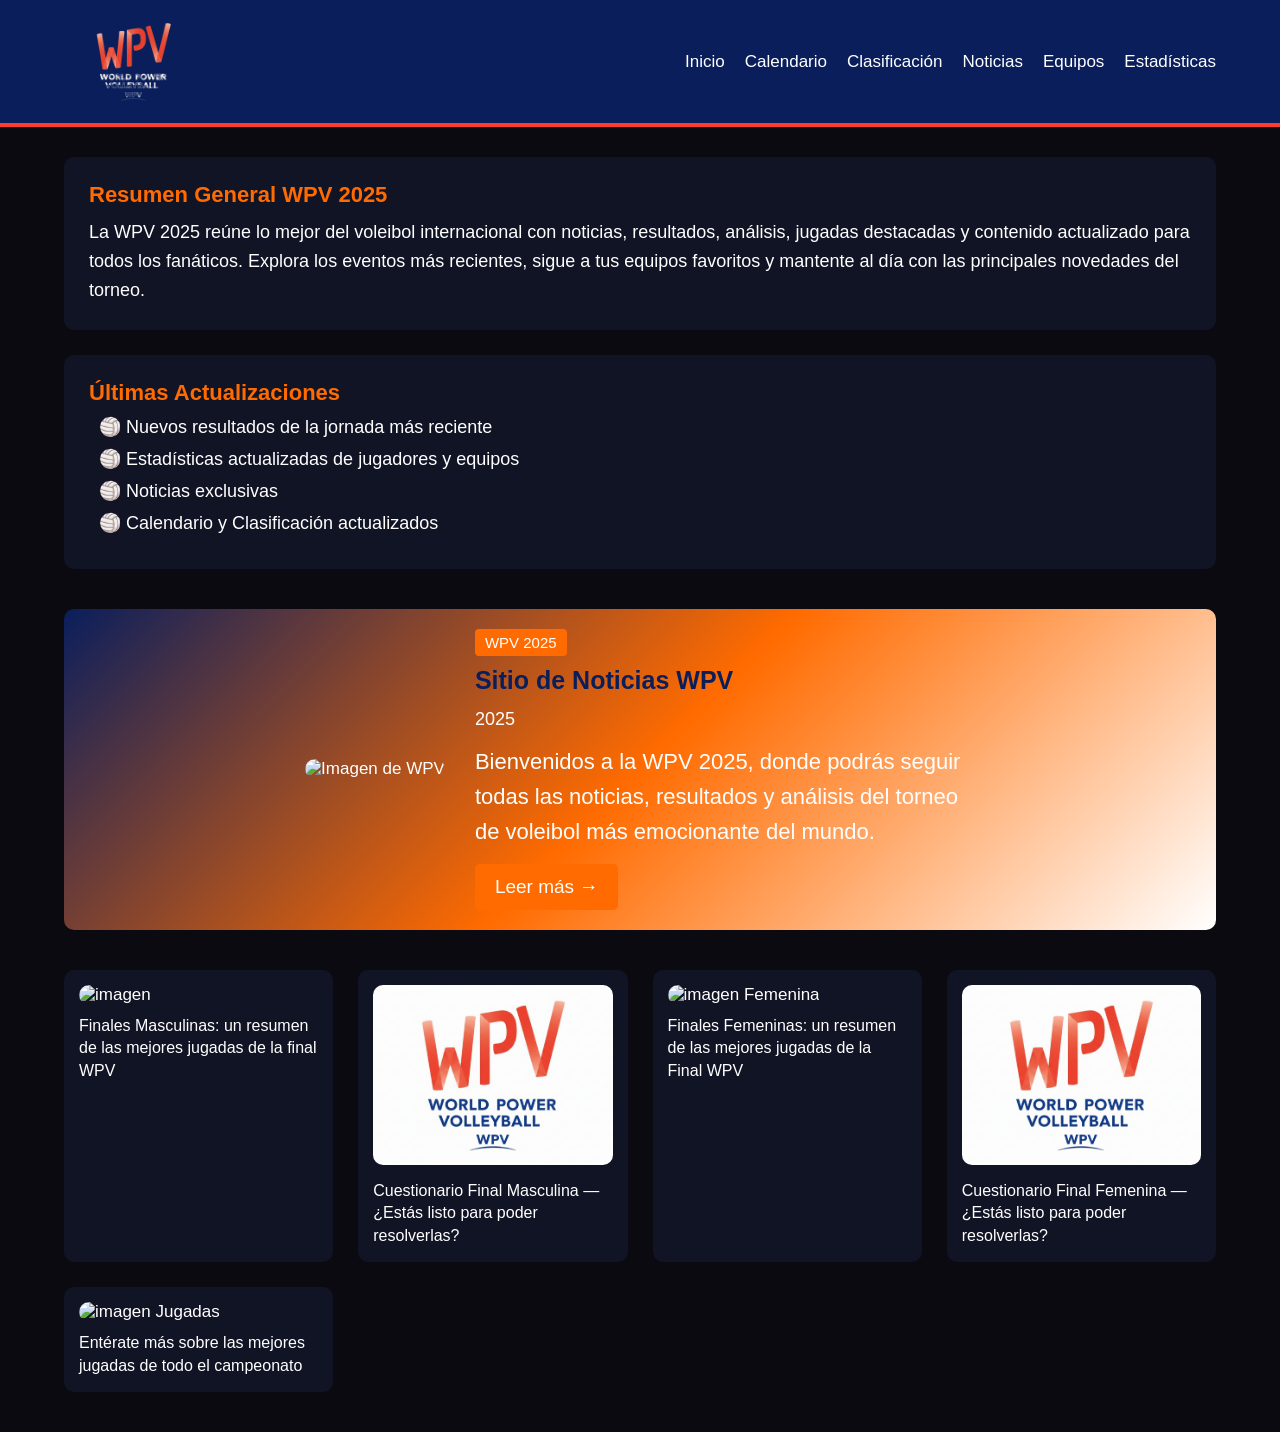
==== Index.html @ 26a6f9e8 "Actualizacion" ====
<!DOCTYPE html>
<html lang="es">

<head>
    <meta charset="UTF-8">
    <meta name="viewport" content="width=device-width, initial-scale=1.0">
    <title>WPV 2025</title>
    <link rel="stylesheet" href="stylesVNL.css" />
</head>

<body>

    <header class="Encabezado WPV">
        <div class="ContenedorDeLogo">
            <div class="logo">
                <img src="Gemini_Generated_Image_5gu1js5gu1js5gu1 (1).png" alt="Logo WPV" class="logo-img">
            </div>

            <nav class="links" id="Links">
                <a href="ProyectoVNL.html">Inicio</a>
                <a href="calendario.html">Calendario</a>
                <a href="clasificacion.html">Clasificación</a>
                <a href="noticias.html">Noticias</a>
                <a href="equipos.html">Equipos</a>
                <a href="estadisticas.html">Estadísticas</a>
            </nav>

        </div>
    </header>

    <main class="ContenidoPrincipal">
        <section class="ResumenGeneral">
            <h1>Resumen General WPV 2025</h1>
            <p>
                La WPV 2025 reúne lo mejor del voleibol internacional con noticias, resultados,
                análisis, jugadas destacadas y contenido actualizado para todos los fanáticos.
                Explora los eventos más recientes, sigue a tus equipos favoritos y mantente al día
                con las principales novedades del torneo.
            </p>
        </section>

        <section class="UltimasActualizaciones">
            <h1>Últimas Actualizaciones</h1>
            <ul>
                <li>&#x1F3D0; Nuevos resultados de la jornada más reciente</li>
                <li>&#x1F3D0; Estadísticas actualizadas de jugadores y equipos</li>
                <li>&#x1F3D0; Noticias exclusivas</li>
                <li>&#x1F3D0; Calendario y Clasificación actualizados</li>
            </ul>
        </section>
    </main>

    <section class="Portada">
        <div class="Portada WPV Horizontal">
            <div class="ImagenPortada">
                <img src="https://images.volleyballworld.com/image/private/t_editorial_landscape_12_desktop/v1707817519/fivb-prd/jtplwaxqk2yds81fvbqm.jpg"
                    alt="Imagen de WPV">
            </div>
            <div class="TextoPortada">
                <span class="Noticias">WPV 2025</span>
                <h1>Sitio de Noticias WPV</h1>
                <p class="Dia">2025</p>
                <p>Bienvenidos a la WPV 2025, donde podrás seguir todas las noticias, resultados y análisis del torneo
                    de voleibol más emocionante del mundo.</p>
                <a href="noticias.html" class="BotonLeerMas">Leer más →</a>
            </div>
        </div>
    </section>

    <!-- Información Destacada -->
    <section class="InformacionDestacada">
        <div class="PortadaMasculina">
            <img src="https://www.lanacion.com.ar/resizer/v2/polonia-arraso-en-la-etapa-final-de-la-vnl-y-gano-TXNMC2EPAFE5FEZORVWUC35ZSI.jpg?auth=521e946f9397a9a341fa0d8d9b6ce736559669350563153c8f683a118143e575&width=420&height=280&quality=70&smart=true"
                alt="imagen">
            <p class="Titulo">Finales Masculinas: un resumen de las mejores jugadas de la final WPV</p>
        </div>

        <div class="Quizz">
            <img src="Gemini_Generated_Image_7ie3lr7ie3lr7ie3.png" alt="imagen Quizz">
            <p class="Titulo">Cuestionario Final Masculina — ¿Estás listo para poder resolverlas?</p>
        </div>

        <div class="PortadaFemenina">
            <img src="https://www.errea.com/media/wysiwyg/BLOG/VNL-2025-italia-femminile-vince_3.jpg"
                alt="imagen Femenina">
            <p class="Titulo">Finales Femeninas: un resumen de las mejores jugadas de la Final WPV</p>
        </div>

        <div class="Quizz2">
            <img src="Gemini_Generated_Image_7ie3lr7ie3lr7ie3.png" alt="imagen Quizz2">
            <p class="Titulo">Cuestionario Final Femenina — ¿Estás listo para poder resolverlas?</p>
        </div>

        <div class="MejoresJugadas">
            <img src="https://worldofvolley.com/wp-content/uploads/2024/02/VNL-2023.jpeg" alt="imagen Jugadas">
            <p class="Titulo">Entérate más sobre las mejores jugadas de todo el campeonato</p>
        </div>
    </section>

    <script src="scriptVNL.js"></script>

</body>

</html>
---- stylesVNL.css ----
:root {
    --wpv-blue: #0A1E5C;
    --wpv-red: #FF3B30;
    --wpv-orange: #FF6B00;
}

* {
    margin: 0;
    padding: 0;
    box-sizing: border-box;
    font-family: Arial, sans-serif;
}

body {
    background: #0a0a10;
    color: white;
    font-size: 17px;
}

.Encabezado {
    background: var(--wpv-blue);
    padding: 15px 0;
    border-bottom: 4px solid var(--wpv-red);
}

.ContenedorDeLogo {
    display: flex;
    justify-content: space-between;
    align-items: center;
    width: 90%;
    margin: auto;
}

.logo {
    display: flex;
    align-items: center;
    gap: 15px;
}

.logo-img {
    width: 140px;
}

.Logo {
    font-size: 26px;
    font-weight: bold;
    color: var(--wpv-orange);
}

.CentroDeLaImagen img {
    width: 100px;
    height: auto;
}

.links {
    display: flex;
    gap: 20px;
}

.links a {
    text-decoration: none;
    color: white;
    font-size: 17px;
    transition: 0.3s;
}

.links a:hover,
.links a.active-link {
    color: var(--wpv-orange);
    font-weight: bold;
}

.ContenidoPrincipal {
    width: 90%;
    margin: 30px auto;
}

.ResumenGeneral,
.UltimasActualizaciones {
    background: #111425;
    padding: 25px;
    border-radius: 10px;
    margin-bottom: 25px;
}

.ResumenGeneral h1,
.UltimasActualizaciones h1 {
    color: var(--wpv-orange);
    margin-bottom: 10px;
    font-size: 22px;
}

.ResumenGeneral p {
    font-size: 18px;
    line-height: 1.6;
}

.UltimasActualizaciones ul {
    list-style: none;
    padding-left: 10px;
}

.UltimasActualizaciones li {
    margin-bottom: 10px;
    font-size: 18px;
}

.Portada.WPV.Horizontal {
    display: flex;
    align-items: center;
    justify-content: center;
    gap: 30px;
    width: 90%;
    margin: 40px auto;
    flex-wrap: wrap;
    background: linear-gradient(135deg, var(--wpv-blue), var(--wpv-orange), #ffffff);
    padding: 20px;
    border-radius: 10px;
}

.ImagenPortada img {
    width: 100%;
    max-width: 450px;
    height: auto;
    border-radius: 10px;
    object-fit: cover;
}

.TextoPortada {
    max-width: 500px;
    color: #fff;
}

.TextoPortada .Noticias {
    background: var(--wpv-orange);
    padding: 5px 10px;
    border-radius: 4px;
    font-size: 15px;
    display: inline-block;
    margin-bottom: 10px;
}

.TextoPortada h1 {
    font-size: 25px;
    margin-bottom: 10px;
    color: var(--wpv-blue);
}

.TextoPortada .Dia {
    font-size: 18px;
    margin-bottom: 10px;
}

.TextoPortada p {
    font-size: 22px;
    line-height: 1.6;
    margin-bottom: 15px;
}

.BotonLeerMas {
    display: inline-block;
    padding: 12px 20px;
    background: var(--wpv-orange);
    color: #fff;
    text-decoration: none;
    border-radius: 5px;
    transition: 0.3s;
    font-size: 19px;
}

.BotonLeerMas:hover {
    background: var(--wpv-blue);
    color: var(--wpv-orange);
}

.InformacionDestacada {
    display: grid;
    grid-template-columns: repeat(auto-fit, minmax(260px, 1fr));
    gap: 25px;
    width: 90%;
    margin: 40px auto;
}

.InformacionDestacada div {
    background: #111425;
    padding: 15px;
    border-radius: 10px;
    cursor: pointer;
    transition: 0.3s;
}

.InformacionDestacada div:hover {
    border: 2px solid var(--wpv-orange);
}

.InformacionDestacada img {
    width: 100%;
    height: 180px;
    object-fit: cover;
    border-radius: 10px;
}

.Titulo {
    margin-top: 10px;
    font-size: 16px;
    line-height: 1.4;
}

.Titulo:hover {
    color: var(--wpv-orange);
}

/* Responsive */
@media (max-width: 768px) {
    body {
        font-size: 16px;
    }

    .links {
        display: none;
        flex-direction: column;
        background: var(--wpv-blue);
        padding: 10px;
    }

    .logo-img {
        width: 120px;
    }

    .CentroDeLaImagen img {
        width: 80px;
    }

    .ContenidoPrincipal {
        width: 95%;
    }

    .Portada.WPV.Horizontal {
        flex-direction: column;
        text-align: center;
    }

    .TextoPortada {
        max-width: 100%;
    }

    .TextoPortada h1 {
        font-size: 28px;
    }

    .ImagenPortada img {
        max-width: 90%;
    }

    .InformacionDestacada {
        grid-template-columns: 1fr;
    }
}
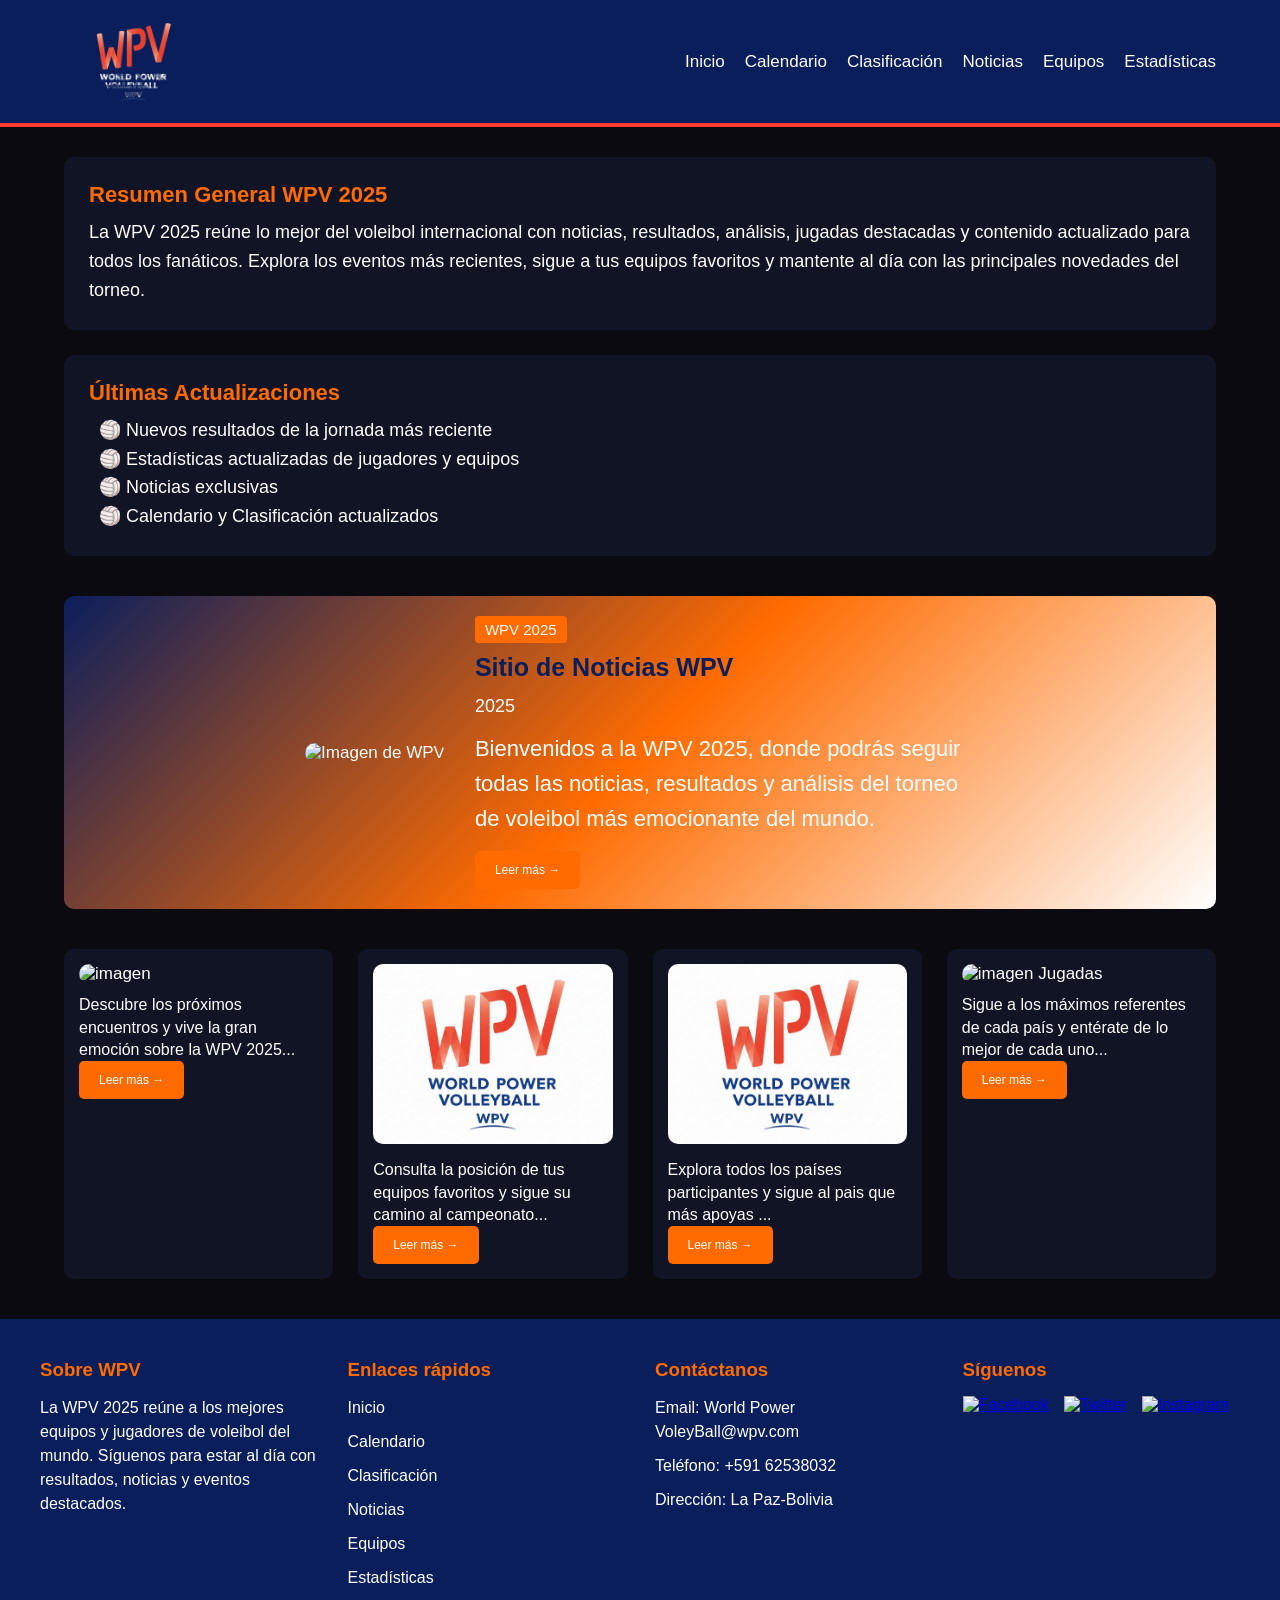
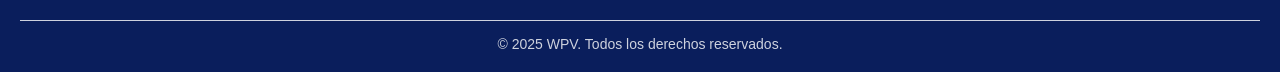
==== commit 6810dc63: "Se modifico todos los estilos de las diferentes paginas" ====
--- a/Index.html
+++ b/Index.html
@@ -16,29 +16,39 @@
                 <img src="Gemini_Generated_Image_5gu1js5gu1js5gu1 (1).png" alt="Logo WPV" class="logo-img">
             </div>
 
+            <!-- Botón Hamburgueza -->
+            <div class="Hamburgueza" id="Hamburgueza">
+                <span></span>
+                <span></span>
+                <span></span>
+            </div>
+
+            <!-- Menú -->
             <nav class="links" id="Links">
-                <a href="ProyectoVNL.html">Inicio</a>
+                <a href="index.html">Inicio</a>
                 <a href="calendario.html">Calendario</a>
                 <a href="clasificacion.html">Clasificación</a>
                 <a href="noticias.html">Noticias</a>
                 <a href="equipos.html">Equipos</a>
                 <a href="estadisticas.html">Estadísticas</a>
             </nav>
-
         </div>
     </header>
 
+    <!-- Contenido Principal -->
     <main class="ContenidoPrincipal">
+
+        <!-- Resumen General -->
         <section class="ResumenGeneral">
             <h1>Resumen General WPV 2025</h1>
             <p>
-                La WPV 2025 reúne lo mejor del voleibol internacional con noticias, resultados,
-                análisis, jugadas destacadas y contenido actualizado para todos los fanáticos.
-                Explora los eventos más recientes, sigue a tus equipos favoritos y mantente al día
-                con las principales novedades del torneo.
+                La WPV 2025 reúne lo mejor del voleibol internacional con noticias, resultados, análisis, jugadas
+                destacadas y contenido actualizado para todos los fanáticos. Explora los eventos más recientes, sigue a
+                tus equipos favoritos y mantente al día con las principales novedades del torneo.
             </p>
         </section>
 
+        <!-- Últimas Actualizaciones -->
         <section class="UltimasActualizaciones">
             <h1>Últimas Actualizaciones</h1>
             <ul>
@@ -48,57 +58,99 @@
                 <li>&#x1F3D0; Calendario y Clasificación actualizados</li>
             </ul>
         </section>
+
     </main>
 
-    <section class="Portada">
-        <div class="Portada WPV Horizontal">
-            <div class="ImagenPortada">
-                <img src="https://images.volleyballworld.com/image/private/t_editorial_landscape_12_desktop/v1707817519/fivb-prd/jtplwaxqk2yds81fvbqm.jpg"
-                    alt="Imagen de WPV">
-            </div>
-            <div class="TextoPortada">
-                <span class="Noticias">WPV 2025</span>
-                <h1>Sitio de Noticias WPV</h1>
-                <p class="Dia">2025</p>
-                <p>Bienvenidos a la WPV 2025, donde podrás seguir todas las noticias, resultados y análisis del torneo
-                    de voleibol más emocionante del mundo.</p>
-                <a href="noticias.html" class="BotonLeerMas">Leer más →</a>
-            </div>
+    <!-- Portada -->
+    <section class="Portada WPV Horizontal">
+        <div class="ImagenPortada">
+            <img src="https://images.volleyballworld.com/image/private/t_editorial_landscape_12_desktop/v1707817519/fivb-prd/jtplwaxqk2yds81fvbqm.jpg"
+                alt="Imagen de WPV">
+        </div>
+        <div class="TextoPortada">
+            <span class="Noticias">WPV 2025</span>
+            <h1>Sitio de Noticias WPV</h1>
+            <p class="Dia">2025</p>
+            <p>Bienvenidos a la WPV 2025, donde podrás seguir todas las noticias, resultados y análisis del torneo
+                de voleibol más emocionante del mundo.</p>
+            <a href="noticias.html" class="BotonLeerMas">Leer más →</a>
         </div>
     </section>
 
     <!-- Información Destacada -->
     <section class="InformacionDestacada">
         <div class="PortadaMasculina">
-            <img src="https://www.lanacion.com.ar/resizer/v2/polonia-arraso-en-la-etapa-final-de-la-vnl-y-gano-TXNMC2EPAFE5FEZORVWUC35ZSI.jpg?auth=521e946f9397a9a341fa0d8d9b6ce736559669350563153c8f683a118143e575&width=420&height=280&quality=70&smart=true"
+            <img src="https://resizer.glanacion.com/resizer/v2/polonia-arraso-en-la-etapa-final-de-la-vnl-y-gano-TXNMC2EPAFE5FEZORVWUC35ZSI.jpg?auth=521e946f9397a9a341fa0d8d9b6ce736559669350563153c8f683a118143e575&width=1280&height=854&quality=70&smart=true"
                 alt="imagen">
-            <p class="Titulo">Finales Masculinas: un resumen de las mejores jugadas de la final WPV</p>
+            <p class="Titulo">Descubre los próximos encuentros y vive la gran emoción sobre la WPV 2025...</p>
+            <a href="calendario.html" class="BotonLeerMas">Leer más →</a>
         </div>
-
         <div class="Quizz">
             <img src="Gemini_Generated_Image_7ie3lr7ie3lr7ie3.png" alt="imagen Quizz">
-            <p class="Titulo">Cuestionario Final Masculina — ¿Estás listo para poder resolverlas?</p>
+            <p class="Titulo">Consulta la posición de tus equipos favoritos y sigue su camino al campeonato...</p>
+            <a href="clasificacion.html" class="BotonLeerMas">Leer más →</a>
         </div>
-
-        <div class="PortadaFemenina">
-            <img src="https://www.errea.com/media/wysiwyg/BLOG/VNL-2025-italia-femminile-vince_3.jpg"
-                alt="imagen Femenina">
-            <p class="Titulo">Finales Femeninas: un resumen de las mejores jugadas de la Final WPV</p>
-        </div>
-
         <div class="Quizz2">
             <img src="Gemini_Generated_Image_7ie3lr7ie3lr7ie3.png" alt="imagen Quizz2">
-            <p class="Titulo">Cuestionario Final Femenina — ¿Estás listo para poder resolverlas?</p>
+            <p class="Titulo">Explora todos los países participantes y sigue al pais que más apoyas ...</p>
+            <a href="equipos.html" class="BotonLeerMas">Leer más →</a>
         </div>
-
         <div class="MejoresJugadas">
             <img src="https://worldofvolley.com/wp-content/uploads/2024/02/VNL-2023.jpeg" alt="imagen Jugadas">
-            <p class="Titulo">Entérate más sobre las mejores jugadas de todo el campeonato</p>
+            <p class="Titulo">Sigue a los máximos referentes de cada país y entérate de lo mejor de cada uno...</p>
+            <a href="estadisticas.html" class="BotonLeerMas">Leer más →</a>
         </div>
     </section>
 
-    <script src="scriptVNL.js"></script>
+    <!-- Footer -->
+<footer class="FooterWPV">
+    <div class="FooterContenido">
+        <!-- Sección 1: Sobre WPV -->
+        <div class="FooterSeccion">
+            <h3>Sobre WPV</h3>
+            <p>La WPV 2025 reúne a los mejores equipos y jugadores de voleibol del mundo. Síguenos para estar al día
+                con resultados, noticias y eventos destacados.</p>
+        </div>
 
+        <!-- Sección 2: Enlaces rápidos -->
+        <div class="FooterSeccion">
+            <h3>Enlaces rápidos</h3>
+            <ul>
+                <li><a href="index.html">Inicio</a></li>
+                <li><a href="calendario.html">Calendario</a></li>
+                <li><a href="clasificacion.html">Clasificación</a></li>
+                <li><a href="noticias.html">Noticias</a></li>
+                <li><a href="equipos.html">Equipos</a></li>
+                <li><a href="estadisticas.html">Estadísticas</a></li>
+            </ul>
+        </div>
+
+        <!-- Sección 3: Contáctanos -->
+        <div class="FooterSeccion">
+            <h3>Contáctanos</h3>
+            <p>Email: World Power VoleyBall@wpv.com</p>
+            <p>Teléfono: +591 62538032</p>
+            <p>Dirección: La Paz-Bolivia</p>
+        </div>
+
+        <!-- Sección 4: Redes sociales -->
+        <div class="FooterSeccion">
+            <h3>Síguenos</h3>
+            <div class="RedesSociales">
+                <a href="#"><img src="https://images.vexels.com/media/users/3/223136/isolated/preview/984f500cf9de4519b02b354346eb72e0-icono-de-facebook-redes-sociales.png" alt="Facebook"></a>
+                <a href="#"><img src="https://static.vecteezy.com/system/resources/previews/016/716/467/non_2x/twitter-icon-free-png.png" alt="Twitter"></a>
+                <a href="#"><img src="https://static.vecteezy.com/system/resources/previews/031/737/233/non_2x/instagram-social-media-logo-icons-instagram-icon-free-png.png" alt="Instagram"></a>
+            </div>
+        </div>
+    </div>
+
+    <!-- Copyright -->
+    <div class="FooterDerechos">
+        <p>&#169; 2025 WPV. Todos los derechos reservados.</p>
+    </div>
+</footer>
+
+    <script src="MenuHambuerge.js"></script>
 </body>
 
 </html>
--- a/stylesVNL.css
+++ b/stylesVNL.css
@@ -2,6 +2,7 @@
     --wpv-blue: #0A1E5C;
     --wpv-red: #FF3B30;
     --wpv-orange: #FF6B00;
+    --text-light: #ffffff;
 }
 
 * {
@@ -13,10 +14,11 @@
 
 body {
     background: #0a0a10;
-    color: white;
+    color: var(--text-light);
     font-size: 17px;
 }
 
+/* Encabezado */
 .Encabezado {
     background: var(--wpv-blue);
     padding: 15px 0;
@@ -41,17 +43,6 @@
     width: 140px;
 }
 
-.Logo {
-    font-size: 26px;
-    font-weight: bold;
-    color: var(--wpv-orange);
-}
-
-.CentroDeLaImagen img {
-    width: 100px;
-    height: auto;
-}
-
 .links {
     display: flex;
     gap: 20px;
@@ -70,6 +61,25 @@
     font-weight: bold;
 }
 
+/* Hamburgueza */
+.Hamburgueza {
+    display: none;
+    flex-direction: column;
+    justify-content: space-around;
+    width: 30px;
+    height: 25px;
+    cursor: pointer;
+}
+
+.Hamburgueza span {
+    display: block;
+    height: 3px;
+    width: 100%;
+    background-color: #fff; /* rayas blancas visibles */
+    border-radius: 2px;
+}
+
+/* Contenido principal */
 .ContenidoPrincipal {
     width: 90%;
     margin: 30px auto;
@@ -90,7 +100,8 @@
     font-size: 22px;
 }
 
-.ResumenGeneral p {
+.ResumenGeneral p,
+.UltimasActualizaciones li {
     font-size: 18px;
     line-height: 1.6;
 }
@@ -100,11 +111,7 @@
     padding-left: 10px;
 }
 
-.UltimasActualizaciones li {
-    margin-bottom: 10px;
-    font-size: 18px;
-}
-
+/* Portada */
 .Portada.WPV.Horizontal {
     display: flex;
     align-items: center;
@@ -165,7 +172,7 @@
     text-decoration: none;
     border-radius: 5px;
     transition: 0.3s;
-    font-size: 19px;
+    font-size: 12px;
 }
 
 .BotonLeerMas:hover {
@@ -173,6 +180,7 @@
     color: var(--wpv-orange);
 }
 
+/* Información destacada */
 .InformacionDestacada {
     display: grid;
     grid-template-columns: repeat(auto-fit, minmax(260px, 1fr));
@@ -210,25 +218,106 @@
     color: var(--wpv-orange);
 }
 
+/* Footer */
+.FooterWPV {
+    background: var(--wpv-blue);
+    color: white;
+    padding: 40px 20px 20px 20px;
+    font-size: 16px;
+}
+
+.FooterContenido {
+    display: grid;
+    grid-template-columns: repeat(auto-fit, minmax(200px, 1fr));
+    gap: 30px;
+    max-width: 1200px;
+    margin: auto;
+}
+
+.FooterSeccion h3 {
+    color: var(--wpv-orange);
+    margin-bottom: 15px;
+}
+
+.FooterSeccion p,
+.FooterSeccion li {
+    margin-bottom: 10px;
+    line-height: 1.5;
+}
+
+.FooterSeccion ul {
+    list-style: none;
+    padding-left: 0;
+}
+
+.FooterSeccion ul li a {
+    color: white;
+    text-decoration: none;
+    transition: 0.3s;
+}
+
+.FooterSeccion ul li a:hover {
+    color: var(--wpv-orange);
+}
+
+.RedesSociales {
+    display: flex;
+    gap: 15px;
+}
+
+.RedesSociales a img {
+    width: 30px;
+    height: 30px;
+    transition: 0.3s;
+}
+
+.RedesSociales a img:hover {
+    transform: scale(1.2);
+}
+
+.FooterDerechos {
+    text-align: center;
+    margin-top: 20px;
+    border-top: 1px solid #fff;
+    padding-top: 15px;
+    font-size: 14px;
+    opacity: 0.8;
+}
+
 /* Responsive */
 @media (max-width: 768px) {
+    .Hamburgueza {
+        display: flex;
+    }
+
+    .links {
+        position: absolute;
+        top: 60px;
+        right: 0;
+        flex-direction: column;
+        background-color: var(--wpv-blue);
+        width: 200px;
+        padding: 10px;
+        transform: translateX(100%);
+        transition: transform 0.3s ease-in-out;
+        z-index: 100;
+    }
+
+    .links.active {
+        transform: translateX(0);
+    }
+
+    .links a {
+        color: #fff;
+        margin-bottom: 10px;
+    }
+
     body {
         font-size: 16px;
     }
 
-    .links {
-        display: none;
-        flex-direction: column;
-        background: var(--wpv-blue);
-        padding: 10px;
-    }
-
     .logo-img {
         width: 120px;
-    }
-
-    .CentroDeLaImagen img {
-        width: 80px;
     }
 
     .ContenidoPrincipal {
@@ -255,4 +344,13 @@
     .InformacionDestacada {
         grid-template-columns: 1fr;
     }
-}
+
+    .FooterContenido {
+        grid-template-columns: 1fr;
+        text-align: center;
+    }
+
+    .RedesSociales {
+        justify-content: center;
+    }
+}
